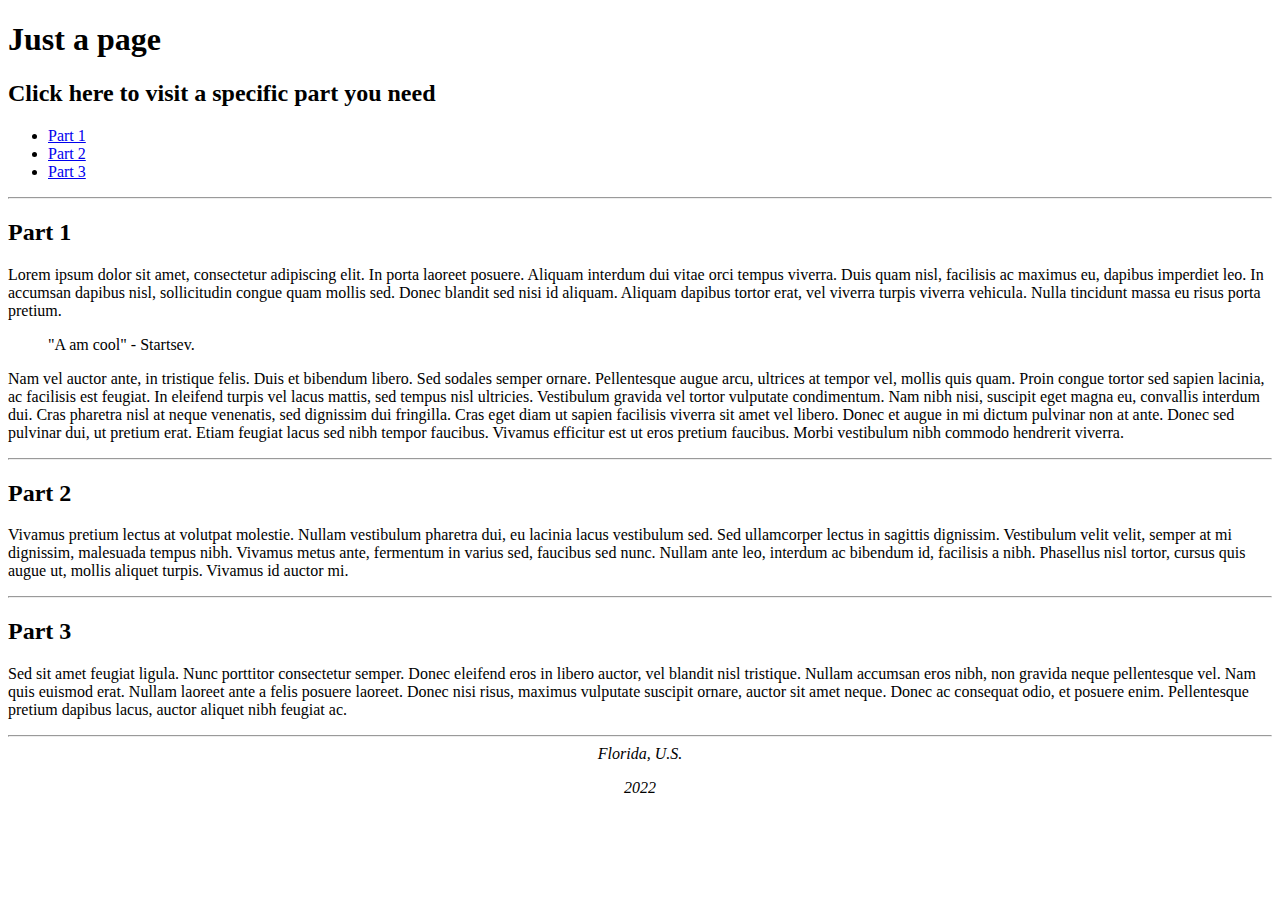
==== index.html @ f7cdd2a1 "Add files via upload" ====
<!DOCTYPE html>
<html lang="en">
<head>
	<meta charset="UTF-8">
	<title>Startsev</title>
</head>
<body>
			<h1>Just a page</h1>
			<h2>Click here to visit a specific part you need</h2>
			<ul>
				<li><a href="#one">Part 1</a></li>
				<li><a href="#parttwo">Part 2</a></li>
				<li><a href="#three">Part 3</a></li>
			</ul>
			<hr>
			<h2>Part 1</h2>
	<div id="one">
		<p>Lorem ipsum dolor sit amet, consectetur adipiscing elit. In porta laoreet posuere. Aliquam interdum dui vitae orci tempus viverra. Duis quam nisl, facilisis ac maximus eu, dapibus imperdiet leo. In accumsan dapibus nisl, sollicitudin congue quam mollis sed. Donec blandit sed nisi id aliquam. Aliquam dapibus tortor erat, vel viverra turpis viverra vehicula. Nulla tincidunt massa eu risus porta pretium.
</p>

<blockquote>"A am cool" - Startsev.</blockquote>
		
		<p>Nam vel auctor ante, in tristique felis. Duis et bibendum libero. Sed sodales semper ornare. Pellentesque augue arcu, ultrices at tempor vel, mollis quis quam. Proin congue tortor sed sapien lacinia, ac facilisis est feugiat. In eleifend turpis vel lacus mattis, sed tempus nisl ultricies. Vestibulum gravida vel tortor vulputate condimentum. Nam nibh nisi, suscipit eget magna eu, convallis interdum dui. Cras pharetra nisl at neque venenatis, sed dignissim dui fringilla. Cras eget diam ut sapien facilisis viverra sit amet vel libero. Donec et augue in mi dictum pulvinar non at ante. Donec sed pulvinar dui, ut pretium erat. Etiam feugiat lacus sed nibh tempor faucibus. Vivamus efficitur est ut eros pretium faucibus. Morbi vestibulum nibh commodo hendrerit viverra.</p>

			<hr>
	</div >
	<h2>Part 2</h2>
	<div id="parttwo">
		<p>Vivamus pretium lectus at volutpat molestie. Nullam vestibulum pharetra dui, eu lacinia lacus vestibulum sed. Sed ullamcorper lectus in sagittis dignissim. Vestibulum velit velit, semper at mi dignissim, malesuada tempus nibh. Vivamus metus ante, fermentum in varius sed, faucibus sed nunc. Nullam ante leo, interdum ac bibendum id, facilisis a nibh. Phasellus nisl tortor, cursus quis augue ut, mollis aliquet turpis. Vivamus id auctor mi.
</p>
	<hr></div>
	<h2>Part 3</h2>
	<div id="three">
		<p>Sed sit amet feugiat ligula. Nunc porttitor consectetur semper. Donec eleifend eros in libero auctor, vel blandit nisl tristique. Nullam accumsan eros nibh, non gravida neque pellentesque vel. Nam quis euismod erat. Nullam laoreet ante a felis posuere laoreet. Donec nisi risus, maximus vulputate suscipit ornare, auctor sit amet neque. Donec ac consequat odio, et posuere enim. Pellentesque pretium dapibus lacus, auctor aliquet nibh feugiat ac.
</p>
	<hr></div>
	<address style="text-align: center;">Florida, U.S.</address>
<p style="text-align:center;"><i>2022</i></p>
</body>
</html>
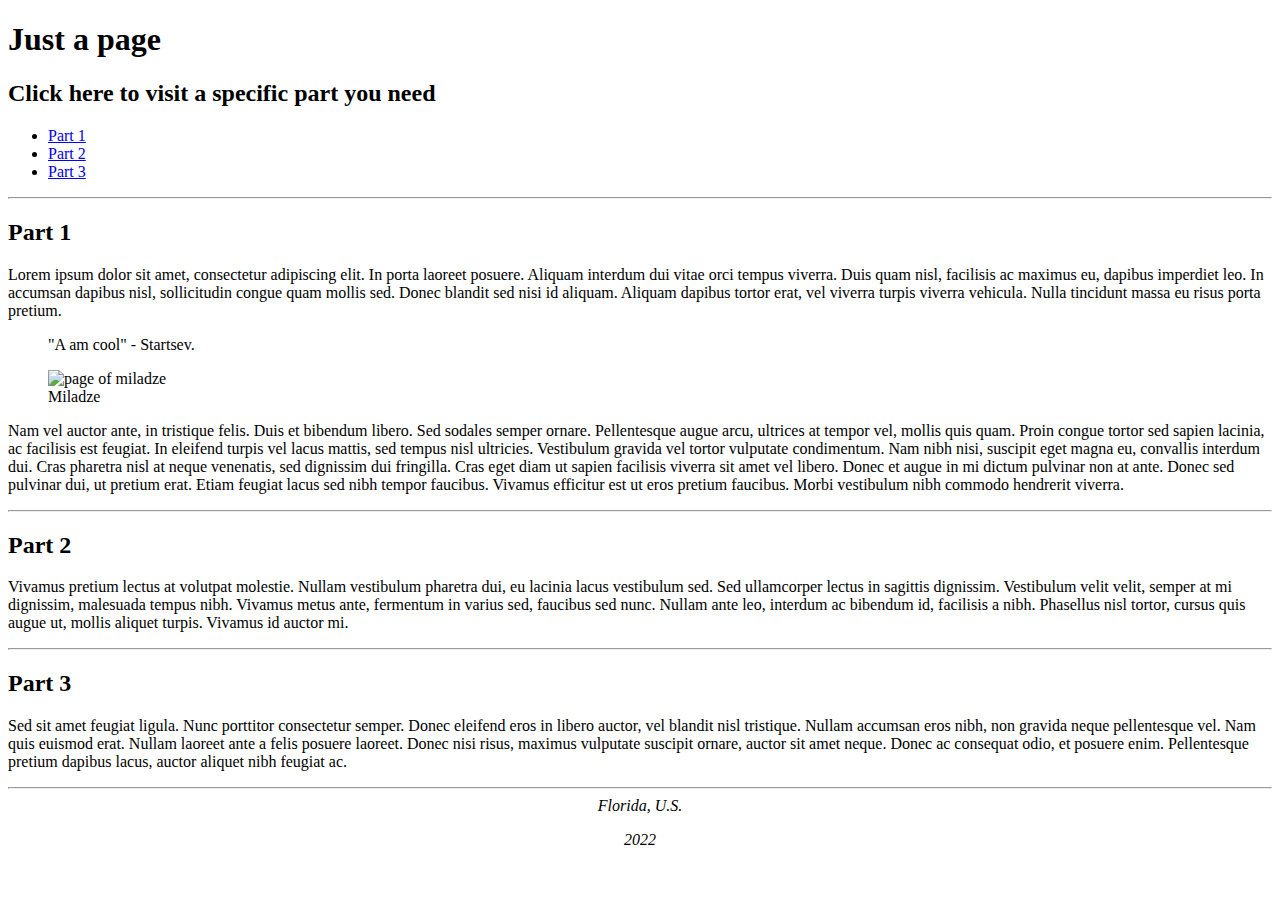
==== commit 6e167cce: "Update index.html" ====
--- a/index.html
+++ b/index.html
@@ -19,7 +19,11 @@
 </p>
 
 <blockquote>"A am cool" - Startsev.</blockquote>
+<figure>
 		
+		<img src="https://fs.tonkosti.ru/sized/c800x800/cm/o0/cmo0emm939s8cwo8wskgwswo8.jpg" alt="page of miladze" width="300px">
+		<figcaption>Miladze</figcaption>
+		</figure>
 		<p>Nam vel auctor ante, in tristique felis. Duis et bibendum libero. Sed sodales semper ornare. Pellentesque augue arcu, ultrices at tempor vel, mollis quis quam. Proin congue tortor sed sapien lacinia, ac facilisis est feugiat. In eleifend turpis vel lacus mattis, sed tempus nisl ultricies. Vestibulum gravida vel tortor vulputate condimentum. Nam nibh nisi, suscipit eget magna eu, convallis interdum dui. Cras pharetra nisl at neque venenatis, sed dignissim dui fringilla. Cras eget diam ut sapien facilisis viverra sit amet vel libero. Donec et augue in mi dictum pulvinar non at ante. Donec sed pulvinar dui, ut pretium erat. Etiam feugiat lacus sed nibh tempor faucibus. Vivamus efficitur est ut eros pretium faucibus. Morbi vestibulum nibh commodo hendrerit viverra.</p>
 
 			<hr>
@@ -37,4 +41,4 @@
 	<address style="text-align: center;">Florida, U.S.</address>
 <p style="text-align:center;"><i>2022</i></p>
 </body>
-</html>+</html>
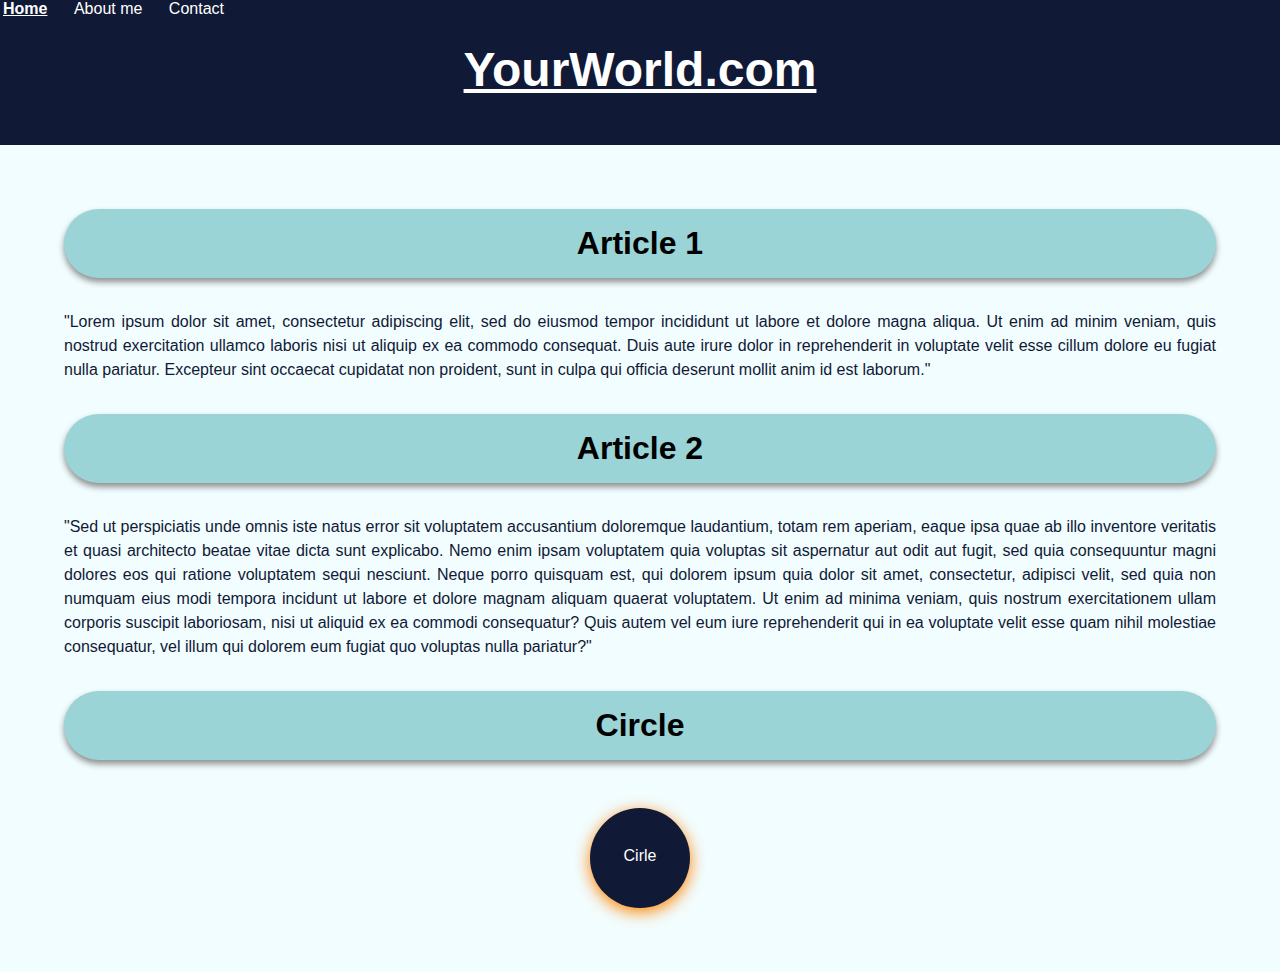
==== commit 06e175f9: "Add files via upload" ====
--- a/index.html
+++ b/index.html
@@ -1,44 +1,32 @@
-<!DOCTYPE html>
-<html lang="en">
-<head>
-	<meta charset="UTF-8">
-	<title>Startsev</title>
-</head>
-<body>
-			<h1>Just a page</h1>
-			<h2>Click here to visit a specific part you need</h2>
-			<ul>
-				<li><a href="#one">Part 1</a></li>
-				<li><a href="#parttwo">Part 2</a></li>
-				<li><a href="#three">Part 3</a></li>
-			</ul>
-			<hr>
-			<h2>Part 1</h2>
-	<div id="one">
-		<p>Lorem ipsum dolor sit amet, consectetur adipiscing elit. In porta laoreet posuere. Aliquam interdum dui vitae orci tempus viverra. Duis quam nisl, facilisis ac maximus eu, dapibus imperdiet leo. In accumsan dapibus nisl, sollicitudin congue quam mollis sed. Donec blandit sed nisi id aliquam. Aliquam dapibus tortor erat, vel viverra turpis viverra vehicula. Nulla tincidunt massa eu risus porta pretium.
-</p>
-
-<blockquote>"A am cool" - Startsev.</blockquote>
-<figure>
-		
-		<img src="https://fs.tonkosti.ru/sized/c800x800/cm/o0/cmo0emm939s8cwo8wskgwswo8.jpg" alt="page of miladze" width="300px">
-		<figcaption>Miladze</figcaption>
-		</figure>
-		<p>Nam vel auctor ante, in tristique felis. Duis et bibendum libero. Sed sodales semper ornare. Pellentesque augue arcu, ultrices at tempor vel, mollis quis quam. Proin congue tortor sed sapien lacinia, ac facilisis est feugiat. In eleifend turpis vel lacus mattis, sed tempus nisl ultricies. Vestibulum gravida vel tortor vulputate condimentum. Nam nibh nisi, suscipit eget magna eu, convallis interdum dui. Cras pharetra nisl at neque venenatis, sed dignissim dui fringilla. Cras eget diam ut sapien facilisis viverra sit amet vel libero. Donec et augue in mi dictum pulvinar non at ante. Donec sed pulvinar dui, ut pretium erat. Etiam feugiat lacus sed nibh tempor faucibus. Vivamus efficitur est ut eros pretium faucibus. Morbi vestibulum nibh commodo hendrerit viverra.</p>
-
-			<hr>
-	</div >
-	<h2>Part 2</h2>
-	<div id="parttwo">
-		<p>Vivamus pretium lectus at volutpat molestie. Nullam vestibulum pharetra dui, eu lacinia lacus vestibulum sed. Sed ullamcorper lectus in sagittis dignissim. Vestibulum velit velit, semper at mi dignissim, malesuada tempus nibh. Vivamus metus ante, fermentum in varius sed, faucibus sed nunc. Nullam ante leo, interdum ac bibendum id, facilisis a nibh. Phasellus nisl tortor, cursus quis augue ut, mollis aliquet turpis. Vivamus id auctor mi.
-</p>
-	<hr></div>
-	<h2>Part 3</h2>
-	<div id="three">
-		<p>Sed sit amet feugiat ligula. Nunc porttitor consectetur semper. Donec eleifend eros in libero auctor, vel blandit nisl tristique. Nullam accumsan eros nibh, non gravida neque pellentesque vel. Nam quis euismod erat. Nullam laoreet ante a felis posuere laoreet. Donec nisi risus, maximus vulputate suscipit ornare, auctor sit amet neque. Donec ac consequat odio, et posuere enim. Pellentesque pretium dapibus lacus, auctor aliquet nibh feugiat ac.
-</p>
-	<hr></div>
-	<address style="text-align: center;">Florida, U.S.</address>
-<p style="text-align:center;"><i>2022</i></p>
-</body>
-</html>
+<!DOCTYPE html>
+<html lang="en">
+<head>
+    <meta charset="UTF-8">
+    <meta name="viewport" content="width=device-width, initial-scale=1.0">
+    <title>Document</title>
+    <link rel="stylesheet" href="style.css">
+</head>
+<body>
+    <header>
+        
+        <nav>
+            <a class="active" href="#">Home</a>
+            <a href="#">About me</a>
+            <a href="#">Contact</a>
+        </nav>
+        <h1>YourWorld.com</h1>
+    </header>
+    
+    <main>
+    <h2>Article 1</h2>
+    <p>"Lorem ipsum dolor sit amet, consectetur adipiscing elit, sed do eiusmod tempor incididunt ut labore et dolore magna aliqua. Ut enim ad minim veniam, quis nostrud exercitation ullamco laboris nisi ut aliquip ex ea commodo consequat. Duis aute irure dolor in reprehenderit in voluptate velit esse cillum dolore eu fugiat nulla pariatur. Excepteur sint occaecat cupidatat non proident, sunt in culpa qui officia deserunt mollit anim id est laborum."</p>
+    <h2>Article 2</h2>
+    <p>
+        "Sed ut perspiciatis unde omnis iste natus error sit voluptatem accusantium doloremque laudantium, totam rem aperiam, eaque ipsa quae ab illo inventore veritatis et quasi architecto beatae vitae dicta sunt explicabo. Nemo enim ipsam voluptatem quia voluptas sit aspernatur aut odit aut fugit, sed quia consequuntur magni dolores eos qui ratione voluptatem sequi nesciunt. Neque porro quisquam est, qui dolorem ipsum quia dolor sit amet, consectetur, adipisci velit, sed quia non numquam eius modi tempora incidunt ut labore et dolore magnam aliquam quaerat voluptatem. Ut enim ad minima veniam, quis nostrum exercitationem ullam corporis suscipit laboriosam, nisi ut aliquid ex ea commodi consequatur? Quis autem vel eum iure reprehenderit qui in ea voluptate velit esse quam nihil molestiae consequatur, vel illum qui dolorem eum fugiat quo voluptas nulla pariatur?"
+
+    </p>
+    <h2>Circle</h2>
+    <div class="circle">Cirle</div>
+</main>
+</body>
+</html>--- a/style.css
+++ b/style.css
@@ -0,0 +1,88 @@
+*{
+    margin: 0;
+    padding: 0;
+}
+
+
+body{
+    background-color: #F2FDFF;
+    font-family: Verdana, Geneva, Tahoma, sans-serif;
+    }
+
+h1 {
+    background-color: #101935;
+    color: white;
+    font-size: 3rem;
+    padding: 0.5em;
+    text-align: center;
+    text-decoration: underline;
+    margin-bottom: 1rem;
+    padding-bottom: 3rem;
+    
+}
+
+h2{
+    background-color: #9AD4D6;
+    padding: 0.5em;
+    border-radius: 3rem;
+    margin: 2rem 0;
+    text-align: center;
+    font-size: 2rem;
+    box-shadow: 0 4px 6px 0 rgb(142, 142, 142);
+    transition: all ease-in-out .2s;
+
+}
+
+p {
+    color: #101935;
+    text-align: justify;
+    line-height: 1.5rem;
+
+}
+
+h2:hover {
+    box-shadow: 0 9px 14px 0 rgb(142, 142, 142);
+}
+
+main{
+    margin: 4rem;
+}
+
+header {
+    background-color: #101935;
+}
+
+header a {
+    color: white;
+    text-decoration: none;
+    padding: 3px;
+    margin-right: 1rem;  
+}
+
+.active {
+    text-decoration: underline;
+    font-weight: 600;
+}
+
+header a:hover{
+    text-decoration: underline;
+    font-weight: 600;
+}
+
+.circle {
+    height: 100px;
+    width: 100px;
+    border-radius: 50%;
+    background-color: #101935;
+    margin: 3rem auto;
+    box-shadow:  0px 4px 16px rgb(255, 132, 0);
+    transition: all ease-in-out .2s;
+    text-align: center;
+    line-height: 6rem;
+    color: white;
+}
+
+.circle:hover{
+    box-shadow:  0 8px 24px 0 rgb(255, 68, 0);
+
+}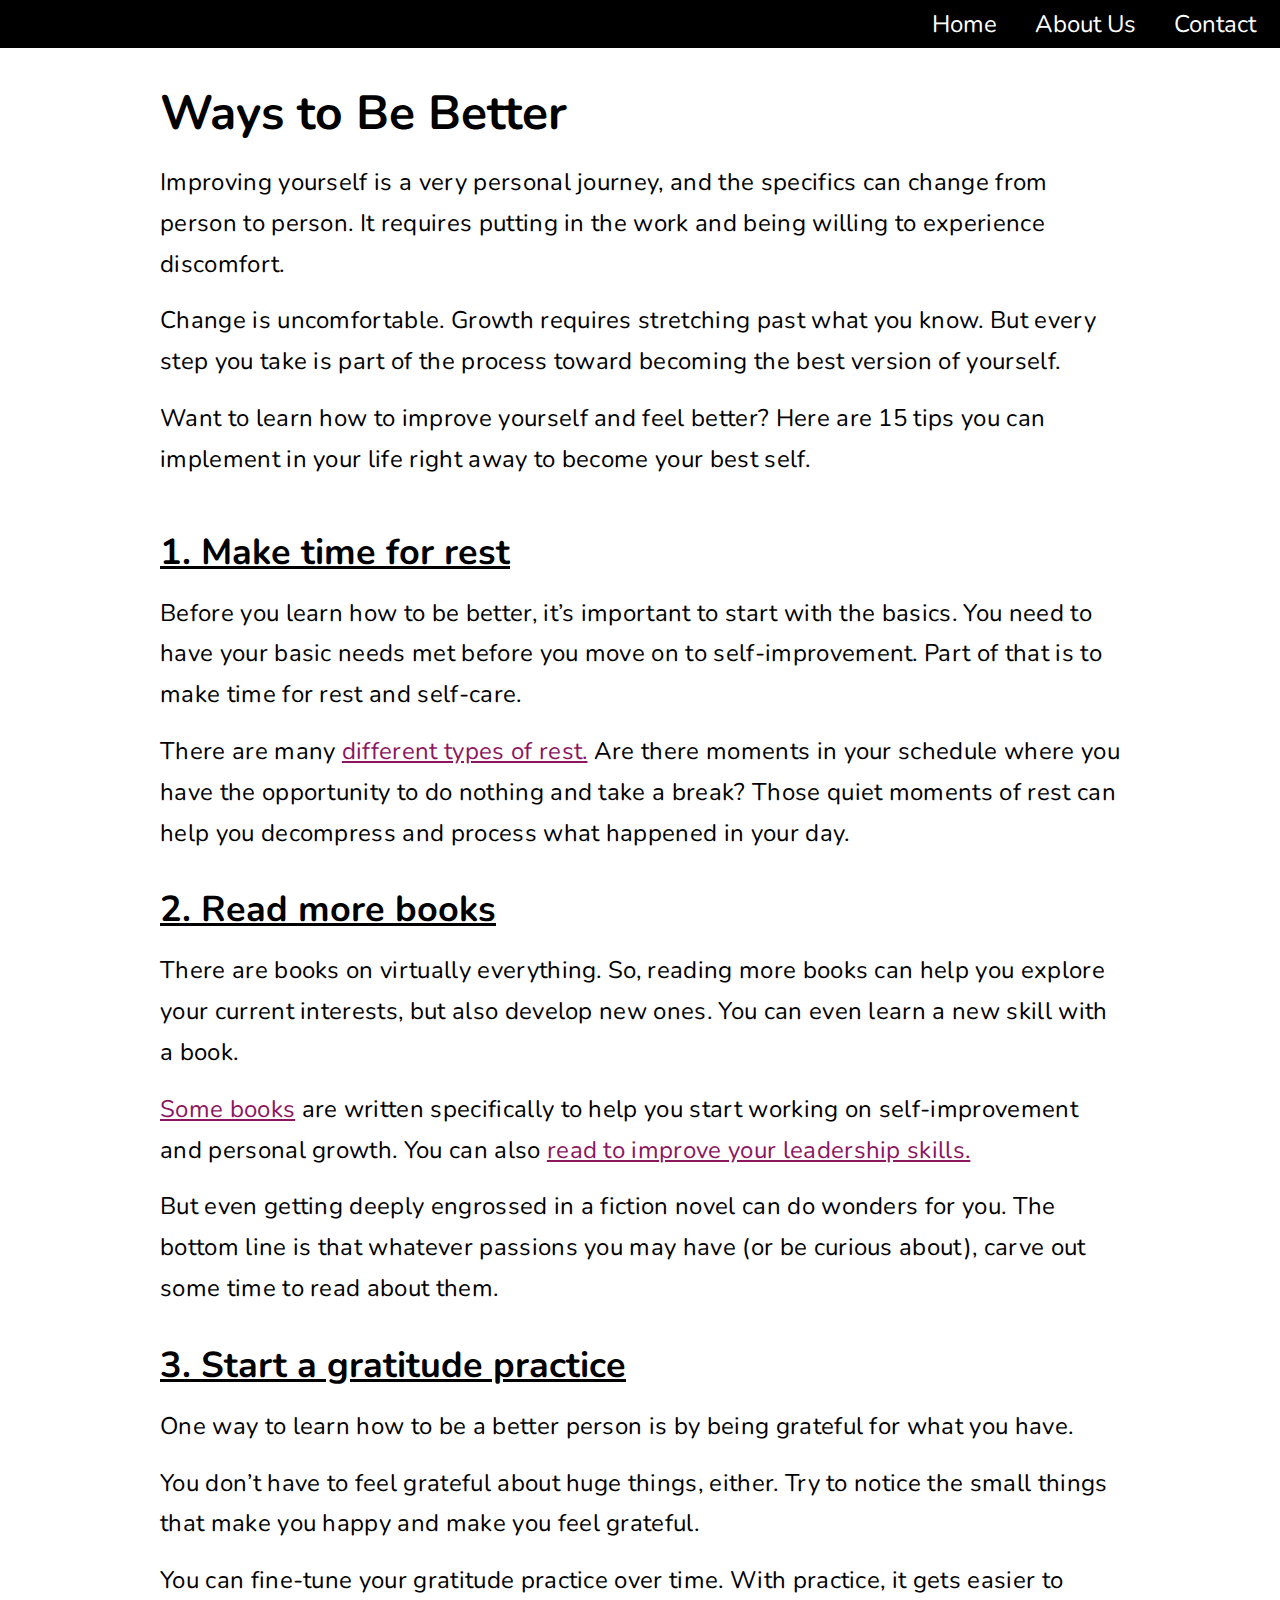
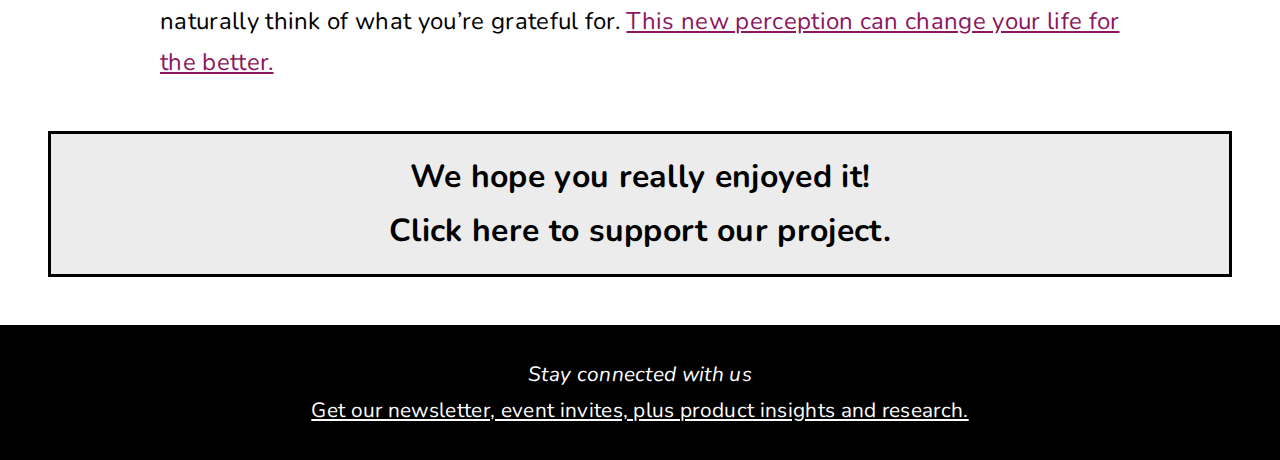
==== commit 53abab69: "Add files via upload" ====
--- a/index.html
+++ b/index.html
@@ -3,30 +3,68 @@
 <head>
     <meta charset="UTF-8">
     <meta name="viewport" content="width=device-width, initial-scale=1.0">
-    <title>Document</title>
+    <title>Nav</title>
     <link rel="stylesheet" href="style.css">
+
 </head>
 <body>
-    <header>
+    <nav>
+        <ul>
+            <li><a href="#">Home</a></li>
+            <li><a href="#">About Us</a></li>
+            <li><a href="#">Contact</a></li>
+        </ul>
+    </nav>
+    <main>
+        <h1>Ways to Be Better</h1>
+    
+        <p>Improving yourself is a very personal journey, and the specifics can change from person to person. It requires putting in the work and being willing to experience discomfort.
+        <p>Change is uncomfortable. Growth requires stretching past what you know. But every step you take is part of the process toward becoming the best version of yourself.</p>
+
+        <p class="start">  Want to learn how to improve yourself and feel better? Here are 15 tips you can implement in your life right away to become your best self.
+        </p>
+      
+
+        <h2>1. Make time for rest
+        </h2>
+        <p>Before you learn how to be better, it’s important to start with the basics. You need to have your basic needs met before you move on to self-improvement. Part of that is to make time for rest and self-care.
+        </p>
+        <p>There are many <a href="#">different types of rest.</a>  Are there moments in your schedule where you have the opportunity to do nothing and take a break? Those quiet moments of rest can help you decompress and process what happened in your day.
+        </p>
+        <h2>2. Read more books
+        </h2>
+        <p>There are books on virtually everything. So, reading more books can help you explore your current interests, but also develop new ones. You can even learn a new skill with a book.
+        </p>
+        <p>
+            <a href="#">Some books</a> are written specifically to help you start working on self-improvement and personal growth. You can also <a href="#">read to improve your leadership skills.</a>
+        </p>
+
+        <p>But even getting deeply engrossed in a fiction novel can do wonders for you. The bottom line is that whatever passions you may have (or be curious about), carve out some time to read about them.
+        </p>
         
-        <nav>
-            <a class="active" href="#">Home</a>
-            <a href="#">About me</a>
-            <a href="#">Contact</a>
-        </nav>
-        <h1>YourWorld.com</h1>
-    </header>
+        <h2>3. Start a gratitude practice
+        </h2>
+
+        <p>One way to learn how to be a better person is by being grateful for what you have.
+        </p>
+
+        <p>You don’t have to feel grateful about huge things, either. Try to notice the small things that make you happy and make you feel grateful.
+        </p>
+
+        <p>You can fine-tune your gratitude practice over time. With practice, it gets easier to naturally think of what you’re grateful for. <a href="#">This new perception can change your life for the better.</a> 
+        </p>
+
+       
+    </main>
+    <div class="thanks"> 
+        <p> <a href="#">We hope you really enjoyed it! <br>
+            Click here to support our project.</a></p> 
+    </div>
     
-    <main>
-    <h2>Article 1</h2>
-    <p>"Lorem ipsum dolor sit amet, consectetur adipiscing elit, sed do eiusmod tempor incididunt ut labore et dolore magna aliqua. Ut enim ad minim veniam, quis nostrud exercitation ullamco laboris nisi ut aliquip ex ea commodo consequat. Duis aute irure dolor in reprehenderit in voluptate velit esse cillum dolore eu fugiat nulla pariatur. Excepteur sint occaecat cupidatat non proident, sunt in culpa qui officia deserunt mollit anim id est laborum."</p>
-    <h2>Article 2</h2>
-    <p>
-        "Sed ut perspiciatis unde omnis iste natus error sit voluptatem accusantium doloremque laudantium, totam rem aperiam, eaque ipsa quae ab illo inventore veritatis et quasi architecto beatae vitae dicta sunt explicabo. Nemo enim ipsam voluptatem quia voluptas sit aspernatur aut odit aut fugit, sed quia consequuntur magni dolores eos qui ratione voluptatem sequi nesciunt. Neque porro quisquam est, qui dolorem ipsum quia dolor sit amet, consectetur, adipisci velit, sed quia non numquam eius modi tempora incidunt ut labore et dolore magnam aliquam quaerat voluptatem. Ut enim ad minima veniam, quis nostrum exercitationem ullam corporis suscipit laboriosam, nisi ut aliquid ex ea commodi consequatur? Quis autem vel eum iure reprehenderit qui in ea voluptate velit esse quam nihil molestiae consequatur, vel illum qui dolorem eum fugiat quo voluptas nulla pariatur?"
-
-    </p>
-    <h2>Circle</h2>
-    <div class="circle">Cirle</div>
-</main>
+    <footer>
+        <p class="italic">Stay connected with us</p>
+        
+        <p><a href="#">Get our newsletter, event invites, plus product insights and research.</a></p> 
+    </footer>
 </body>
 </html>--- a/style.css
+++ b/style.css
@@ -1,88 +1,125 @@
+@import url('https://fonts.googleapis.com/css2?family=Nunito&display=swap');
+
 *{
     margin: 0;
     padding: 0;
+    box-sizing: border-box;
+}
+
+body{
+    font-family: 'Nunito', sans-serif;
+    font-size: 1.5rem;
+    background-color: #ffffff;
+    color: rgb(0, 0, 0);
+}
+main {
+    margin: 2rem 10rem; 
 }
 
 
-body{
-    background-color: #F2FDFF;
-    font-family: Verdana, Geneva, Tahoma, sans-serif;
-    }
+ul {
+    list-style-type: none;  
+    text-align: right; 
+    padding: 0.5rem;
+    background-color: black;
+}
 
-h1 {
-    background-color: #101935;
+li {
+    display: inline-block;
+    margin-inline: 0.5rem;
+}
+
+li a,
+li a:visited {
     color: white;
-    font-size: 3rem;
-    padding: 0.5em;
-    text-align: center;
+    text-decoration: none;
+    padding: 0.5rem;
+}
+
+li a:hover,
+li a:focus {
     text-decoration: underline;
+    color: rgba(245, 245, 245, 0.859);
+}
+
+h1{
     margin-bottom: 1rem;
-    padding-bottom: 3rem;
-    
+}
+
+p {
+    margin-bottom: 1rem;
+    line-height: 1.7;
+    letter-spacing: 0.02rem;
+}
+
+.start {
+    margin-bottom: 3rem;
 }
 
 h2{
-    background-color: #9AD4D6;
-    padding: 0.5em;
-    border-radius: 3rem;
-    margin: 2rem 0;
+    margin: 2rem 0 1rem;
+    text-decoration: underline;
+}
+
+footer{
+    background-color: black;
+    margin: 3rem 0 0 0;
+    padding: 2rem;
+    
+}
+footer p{
+    margin: 0;
+    padding: 0;
+    color: white;
+    font-size: 1.3rem;
+    text-align: center;
+}
+
+main a {
+    text-decoration: none;
+    text-decoration: underline;
+    color: rgb(140, 23, 95);
+
+}
+footer a{
+    color: inherit;
+}
+
+main a:hover,
+footer a:hover{
+    color: hsl(323, 72%, 50%);
+}
+
+.italic{
+    font-style: italic;
+}
+
+.thanks{
     text-align: center;
     font-size: 2rem;
-    box-shadow: 0 4px 6px 0 rgb(142, 142, 142);
-    transition: all ease-in-out .2s;
-
+    margin: 3rem 3rem;
+    font-weight: 700;
+    background-color: rgb(236, 236, 236);
+    padding: 1rem;
+    border: 3px solid;
+    padding: 0;
 }
 
-p {
-    color: #101935;
-    text-align: justify;
-    line-height: 1.5rem;
-
+.thanks p{
+    display: block;
+    padding: 0;
+    margin-bottom: 0;
 }
 
-h2:hover {
-    box-shadow: 0 9px 14px 0 rgb(142, 142, 142);
+.thanks a {
+    display: block;
+    color: inherit;
+    text-decoration: none;
+    padding: 1rem;
 }
 
-main{
-    margin: 4rem;
-}
-
-header {
-    background-color: #101935;
-}
-
-header a {
-    color: white;
-    text-decoration: none;
-    padding: 3px;
-    margin-right: 1rem;  
-}
-
-.active {
-    text-decoration: underline;
-    font-weight: 600;
-}
-
-header a:hover{
-    text-decoration: underline;
-    font-weight: 600;
-}
-
-.circle {
-    height: 100px;
-    width: 100px;
-    border-radius: 50%;
-    background-color: #101935;
-    margin: 3rem auto;
-    box-shadow:  0px 4px 16px rgb(255, 132, 0);
-    transition: all ease-in-out .2s;
-    text-align: center;
-    line-height: 6rem;
-    color: white;
-}
-
-.circle:hover{
-    box-shadow:  0 8px 24px 0 rgb(255, 68, 0);
+.thanks a:hover{
+    background-color: rgb(225, 224, 224);
+    transition: all ease-in-out 0.2s;
 
 }